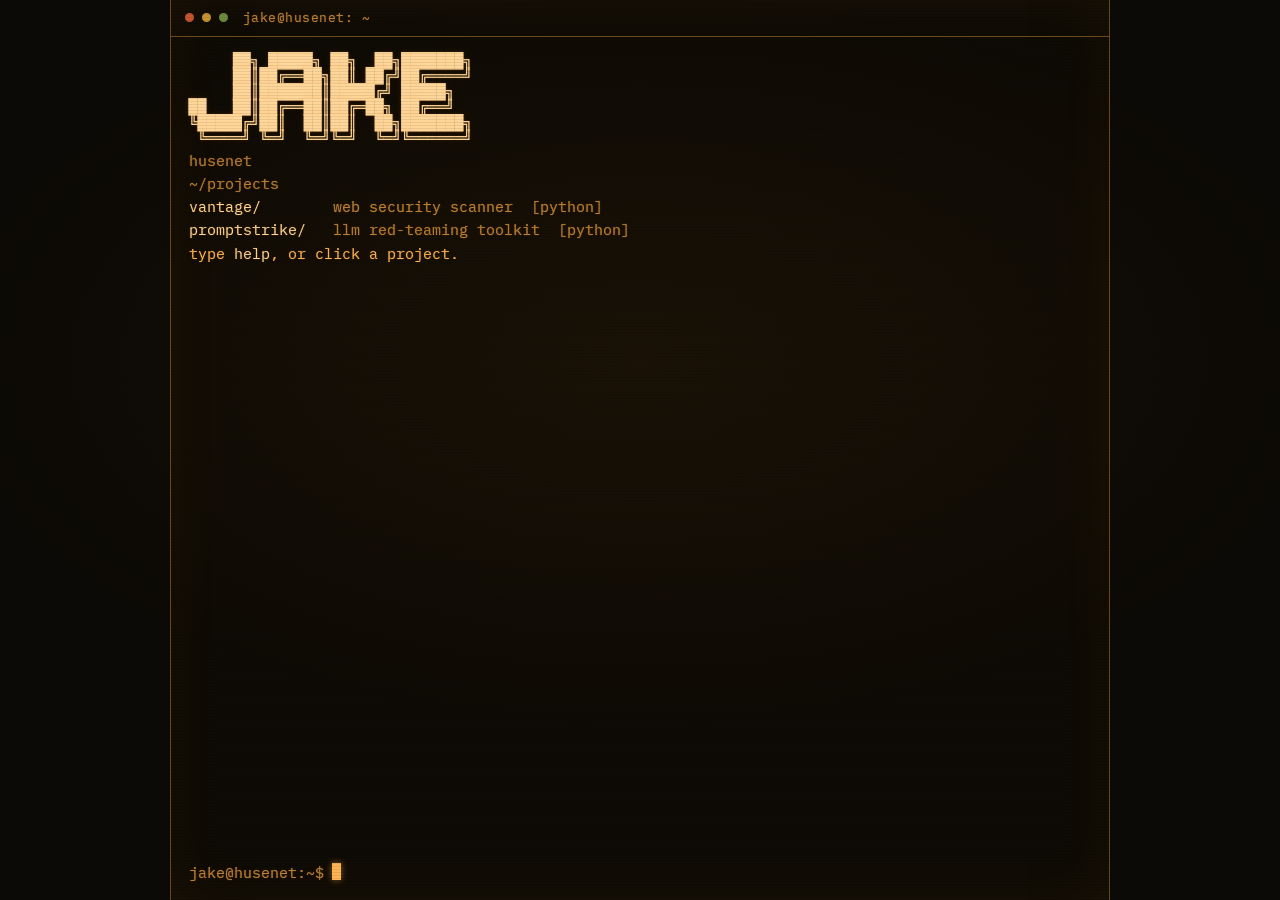
==== index.html @ fe4c5627 "Personal site: interactive terminal" ====
<!DOCTYPE html>
<html lang="en">
<head>
  <meta charset="UTF-8" />
  <meta name="viewport" content="width=device-width, initial-scale=1.0" />
  <title>husenet</title>
  <meta name="description" content="husenet - public projects." />
  <meta property="og:title" content="husenet" />
  <meta property="og:description" content="public projects." />
  <meta property="og:type" content="website" />
  <meta property="og:url" content="https://husenet.github.io" />
  <link rel="icon" href="data:image/svg+xml,<svg xmlns=%22http://www.w3.org/2000/svg%22 viewBox=%220 0 100 100%22><text y=%22.9em%22 font-size=%2266%22 fill=%22%23ffb454%22>&gt;_</text></svg>" />

  <link rel="preconnect" href="https://fonts.googleapis.com" />
  <link rel="preconnect" href="https://fonts.gstatic.com" crossorigin />
  <link href="https://fonts.googleapis.com/css2?family=IBM+Plex+Mono:wght@400;500;600&display=swap" rel="stylesheet" />

  <link rel="stylesheet" href="assets/style.css" />
</head>
<body>
  <div class="crt" aria-hidden="true"></div>
  <div class="glow" aria-hidden="true"></div>

  <main class="screen" id="screen">
    <div class="titlebar">
      <span class="tb-dot"></span><span class="tb-dot"></span><span class="tb-dot"></span>
      <span class="tb-title">jake@husenet: ~</span>
    </div>

    <div class="output" id="output"></div>

    <form class="inputline" id="form" autocomplete="off">
      <span class="prompt" id="prompt">jake@husenet:~$</span>
      <span class="field">
        <input class="cmd" id="cmd" type="text" autocomplete="off"
               autocapitalize="off" autocorrect="off" spellcheck="false"
               aria-label="terminal input" />
        <span class="mirror" id="mirror" aria-hidden="true"></span>
        <span class="cursor" id="cursor" aria-hidden="true"></span>
      </span>
    </form>
  </main>

  <noscript>
    <div style="max-width:42rem;margin:3rem auto;padding:0 1.25rem;color:#ffb454;font-family:monospace;">
      <h1>husenet</h1>
      <ul>
        <li>vantage - web security scanner (python): github.com/husenet/vantage</li>
        <li>promptstrike - LLM red-teaming toolkit (python): github.com/husenet/promptstrike</li>
        <li>github.com/husenet</li>
      </ul>
    </div>
  </noscript>

  <script src="assets/main.js"></script>
</body>
</html>
---- assets/style.css ----
/* jake (@husenet) // terminal portfolio - amber CRT theme */

:root {
  --bg: #0c0a06;
  --bg-screen: #0e0b05;
  --amber: #ffb454;
  --amber-bright: #ffd79a;
  --amber-dim: #b87d33;
  --amber-faint: #6a4a1f;
  --err: #ff7a59;
  --link: #ffd79a;
  --glow: rgba(255, 160, 50, 0.55);
  --mono: "IBM Plex Mono", ui-monospace, "SFMono-Regular", Menlo, Consolas, monospace;
}

* { box-sizing: border-box; }

html, body { height: 100%; margin: 0; }

body {
  background:
    radial-gradient(120% 120% at 50% 50%, transparent 55%, rgba(0,0,0,0.55) 100%),
    var(--bg);
  color: var(--amber);
  font-family: var(--mono);
  font-size: 15px;
  line-height: 1.55;
  overflow: hidden;
  text-shadow: 0 0 1px rgba(255,180,84,0.45), 0 0 6px rgba(255,150,40,0.12);
}

::selection { background: var(--amber); color: #1a1206; text-shadow: none; }

a.link, a.link:visited { color: var(--link); text-decoration: none; border-bottom: 1px dotted var(--amber-dim); }
a.link:hover { background: var(--amber); color: #1a1206; border-color: transparent; text-shadow: none; }

.cmd-link { color: var(--amber-bright); cursor: pointer; outline: none; }
.cmd-link:hover, .cmd-link:focus { background: var(--amber); color: #1a1206; text-shadow: none; }

/* --- CRT overlays --- */
.crt {
  position: fixed; inset: 0; z-index: 9; pointer-events: none;
  background: repeating-linear-gradient(
    to bottom,
    rgba(0,0,0,0) 0,
    rgba(0,0,0,0) 2px,
    rgba(0,0,0,0.16) 3px,
    rgba(0,0,0,0.16) 3px
  );
  animation: flicker 5s infinite steps(60);
}
.glow {
  position: fixed; inset: 0; z-index: 8; pointer-events: none;
  background: radial-gradient(80% 60% at 50% 40%, rgba(255,150,40,0.05), transparent 70%);
}
@keyframes flicker {
  0%, 96%, 100% { opacity: 1; }
  97% { opacity: 0.92; }
  98% { opacity: 0.98; }
}

/* --- screen --- */
.screen {
  position: relative; z-index: 1;
  display: flex; flex-direction: column;
  height: 100vh; max-width: 940px; margin: 0 auto;
  background: var(--bg-screen);
  border-left: 1px solid var(--amber-faint);
  border-right: 1px solid var(--amber-faint);
  box-shadow: inset 0 0 60px rgba(255,150,40,0.05);
}

.titlebar {
  display: flex; align-items: center; gap: 0.5rem;
  padding: 0.5rem 0.9rem;
  border-bottom: 1px solid var(--amber-faint);
  color: var(--amber-dim); font-size: 0.8rem; letter-spacing: 0.04em;
  flex: 0 0 auto;
}
.tb-dot { width: 9px; height: 9px; border-radius: 50%; background: var(--amber-faint); }
.tb-dot:nth-child(1) { background: #c5552f; }
.tb-dot:nth-child(2) { background: #c79433; }
.tb-dot:nth-child(3) { background: #6e8b3d; }
.tb-title { margin-left: 0.4rem; }

.output {
  flex: 1 1 auto; overflow-y: auto;
  padding: 1rem 1.1rem 0.4rem;
  scrollbar-width: thin; scrollbar-color: var(--amber-faint) transparent;
}
.output::-webkit-scrollbar { width: 8px; }
.output::-webkit-scrollbar-thumb { background: var(--amber-faint); border-radius: 4px; }
.output::-webkit-scrollbar-track { background: transparent; }

.line { white-space: pre-wrap; word-break: break-word; }
.line + .line { margin-top: 0; }
.out { color: var(--amber); }
.dim { color: var(--amber-dim); }
.err { color: var(--err); }
.p { color: var(--amber-dim); }
.echo { color: var(--amber-bright); }
.kw { color: var(--amber-bright); }
.banner { margin: 0 0 0.2rem; color: var(--amber-bright); line-height: 1.05; font-size: clamp(0.5rem, 2.4vw, 0.92rem); }

/* --- input line --- */
.inputline {
  flex: 0 0 auto; display: flex; align-items: center; gap: 0.55rem;
  padding: 0.6rem 1.1rem 1rem;
}
.prompt { color: var(--amber-dim); white-space: nowrap; user-select: none; }
.field { position: relative; flex: 1 1 auto; min-width: 0; height: 1.55em; }
.cmd {
  width: 100%; height: 100%;
  background: transparent; border: 0; outline: 0; padding: 0; margin: 0;
  color: var(--amber-bright); font: inherit; letter-spacing: inherit;
  caret-color: transparent; text-shadow: inherit;
}
.mirror {
  position: absolute; left: 0; top: 0; visibility: hidden;
  white-space: pre; font: inherit; letter-spacing: inherit;
}
.cursor {
  position: absolute; left: 0; top: 0.12em;
  width: 0.6em; height: 1.15em;
  background: var(--amber);
  box-shadow: 0 0 6px var(--glow);
  animation: blink 1.05s steps(1) infinite;
  pointer-events: none;
}
.cursor.off { opacity: 0.35; animation: none; }
@keyframes blink { 50% { opacity: 0; } }

@media (prefers-reduced-motion: reduce) {
  .crt { animation: none; }
  .cursor { animation: none; }
}
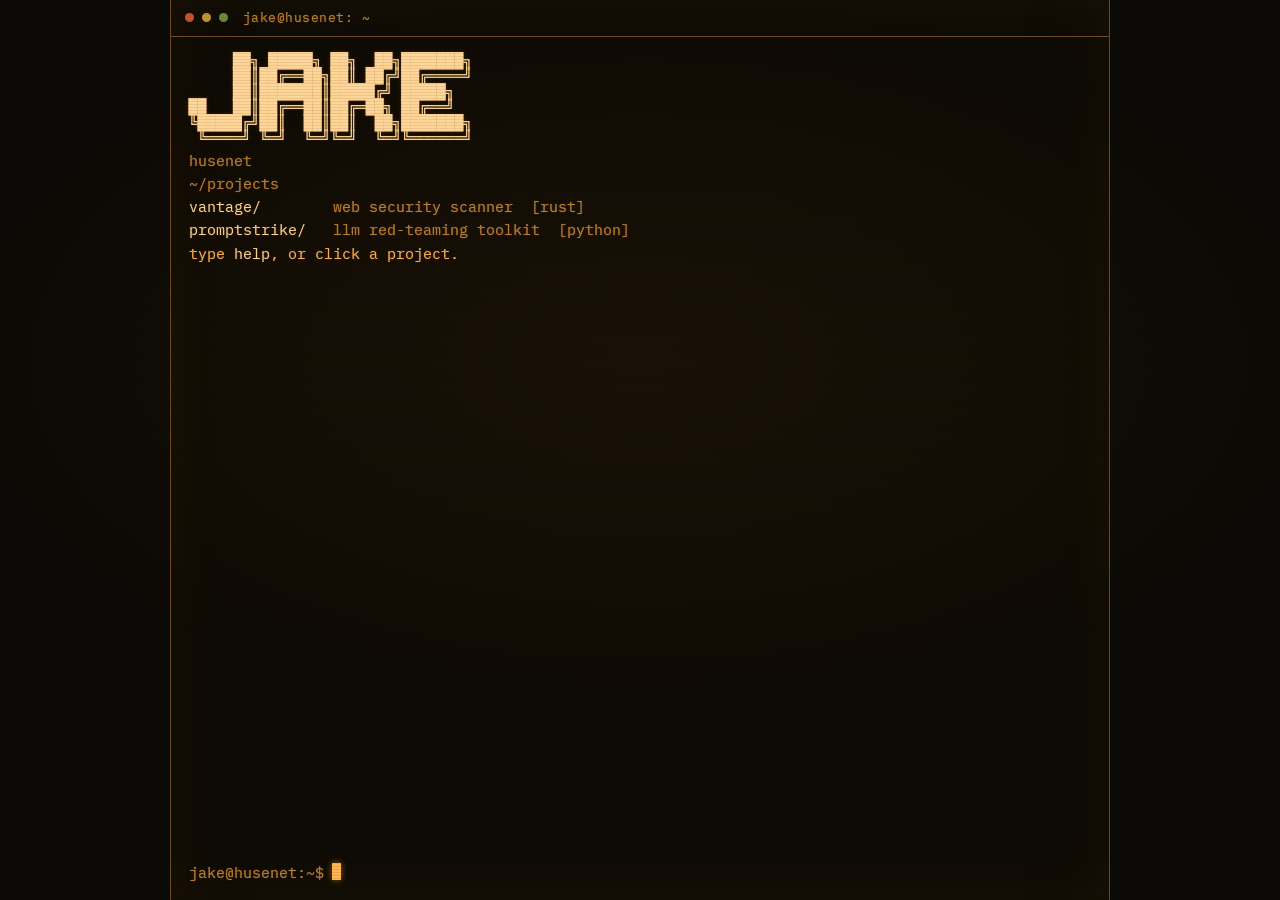
==== commit 00998687: "Update vantage: Rust build" ====
--- a/index.html
+++ b/index.html
@@ -45,7 +45,7 @@
     <div style="max-width:42rem;margin:3rem auto;padding:0 1.25rem;color:#ffb454;font-family:monospace;">
       <h1>husenet</h1>
       <ul>
-        <li>vantage - web security scanner (python): github.com/husenet/vantage</li>
+        <li>vantage - web security scanner (rust): github.com/husenet/vantage</li>
         <li>promptstrike - LLM red-teaming toolkit (python): github.com/husenet/promptstrike</li>
         <li>github.com/husenet</li>
       </ul>
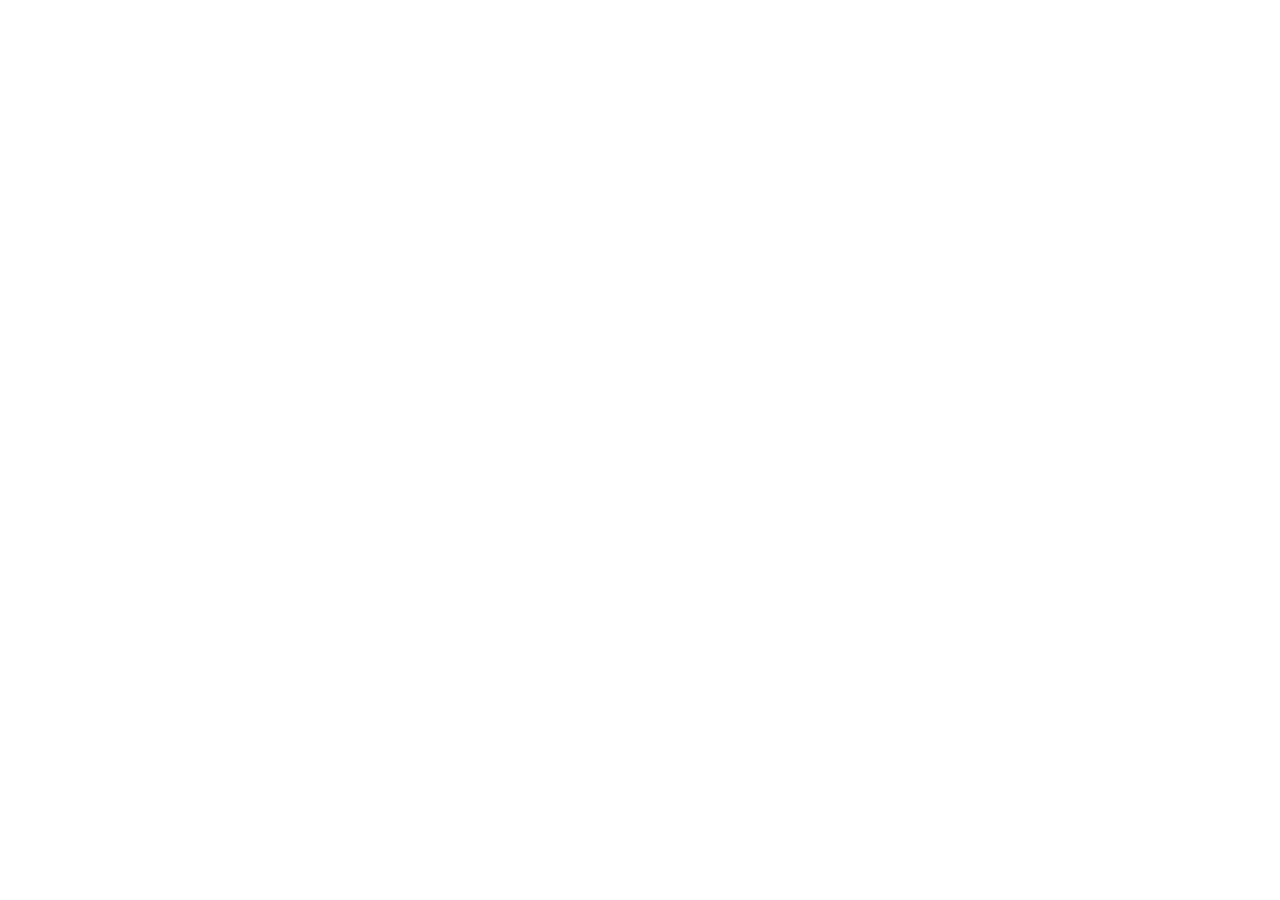
==== commit 5ca92c92: "Redirect to jake.center; the terminal now lives there at /terminal" ====
--- a/index.html
+++ b/index.html
@@ -1,57 +1,28 @@
-<!DOCTYPE html>
+<!doctype html>
 <html lang="en">
 <head>
-  <meta charset="UTF-8" />
-  <meta name="viewport" content="width=device-width, initial-scale=1.0" />
-  <title>husenet</title>
-  <meta name="description" content="husenet - public projects." />
-  <meta property="og:title" content="husenet" />
-  <meta property="og:description" content="public projects." />
-  <meta property="og:type" content="website" />
-  <meta property="og:url" content="https://husenet.github.io" />
-  <link rel="icon" href="data:image/svg+xml,<svg xmlns=%22http://www.w3.org/2000/svg%22 viewBox=%220 0 100 100%22><text y=%22.9em%22 font-size=%2266%22 fill=%22%23ffb454%22>&gt;_</text></svg>" />
-
-  <link rel="preconnect" href="https://fonts.googleapis.com" />
-  <link rel="preconnect" href="https://fonts.gstatic.com" crossorigin />
-  <link href="https://fonts.googleapis.com/css2?family=IBM+Plex+Mono:wght@400;500;600&display=swap" rel="stylesheet" />
-
-  <link rel="stylesheet" href="assets/style.css" />
+<meta charset="utf-8">
+<title>jake.center</title>
+<link rel="canonical" href="https://jake.center/">
+<script>
+  // Runs before the meta refresh, so hash deep links keep working:
+  //   #posts / #blog        -> jake.center/blog
+  //   #<project-or-post>    -> jake.center/terminal#<name>  (the terminal
+  //                            still autotypes `cat <name>`, same as here)
+  (function () {
+    var h = "";
+    try { h = decodeURIComponent((location.hash || "").replace(/^#\/?/, "")).toLowerCase(); }
+    catch (e) { /* fall through to home */ }
+    var dest = "https://jake.center/";
+    if (h === "posts" || h === "blog") dest = "https://jake.center/blog";
+    else if (h) dest = "https://jake.center/terminal#" + encodeURIComponent(h);
+    location.replace(dest);
+  })();
+</script>
+<meta http-equiv="refresh" content="0; url=https://jake.center/">
 </head>
 <body>
-  <div class="crt" aria-hidden="true"></div>
-  <div class="glow" aria-hidden="true"></div>
-
-  <main class="screen" id="screen">
-    <div class="titlebar">
-      <span class="tb-dot"></span><span class="tb-dot"></span><span class="tb-dot"></span>
-      <span class="tb-title">jake@husenet: ~</span>
-    </div>
-
-    <div class="output" id="output"></div>
-
-    <form class="inputline" id="form" autocomplete="off">
-      <span class="prompt" id="prompt">jake@husenet:~$</span>
-      <span class="field">
-        <input class="cmd" id="cmd" type="text" autocomplete="off"
-               autocapitalize="off" autocorrect="off" spellcheck="false"
-               aria-label="terminal input" />
-        <span class="mirror" id="mirror" aria-hidden="true"></span>
-        <span class="cursor" id="cursor" aria-hidden="true"></span>
-      </span>
-    </form>
-  </main>
-
-  <noscript>
-    <div style="max-width:42rem;margin:3rem auto;padding:0 1.25rem;color:#ffb454;font-family:monospace;">
-      <h1>husenet</h1>
-      <ul>
-        <li>vantage - web security scanner (rust): github.com/husenet/vantage</li>
-        <li>promptstrike - LLM red-teaming toolkit (python): github.com/husenet/promptstrike</li>
-        <li>github.com/husenet</li>
-      </ul>
-    </div>
-  </noscript>
-
-  <script src="assets/main.js"></script>
+<noscript><p>This site has moved to <a href="https://jake.center/">jake.center</a>.</p></noscript>
+<p><a href="https://jake.center/">Continue to jake.center →</a></p>
 </body>
 </html>
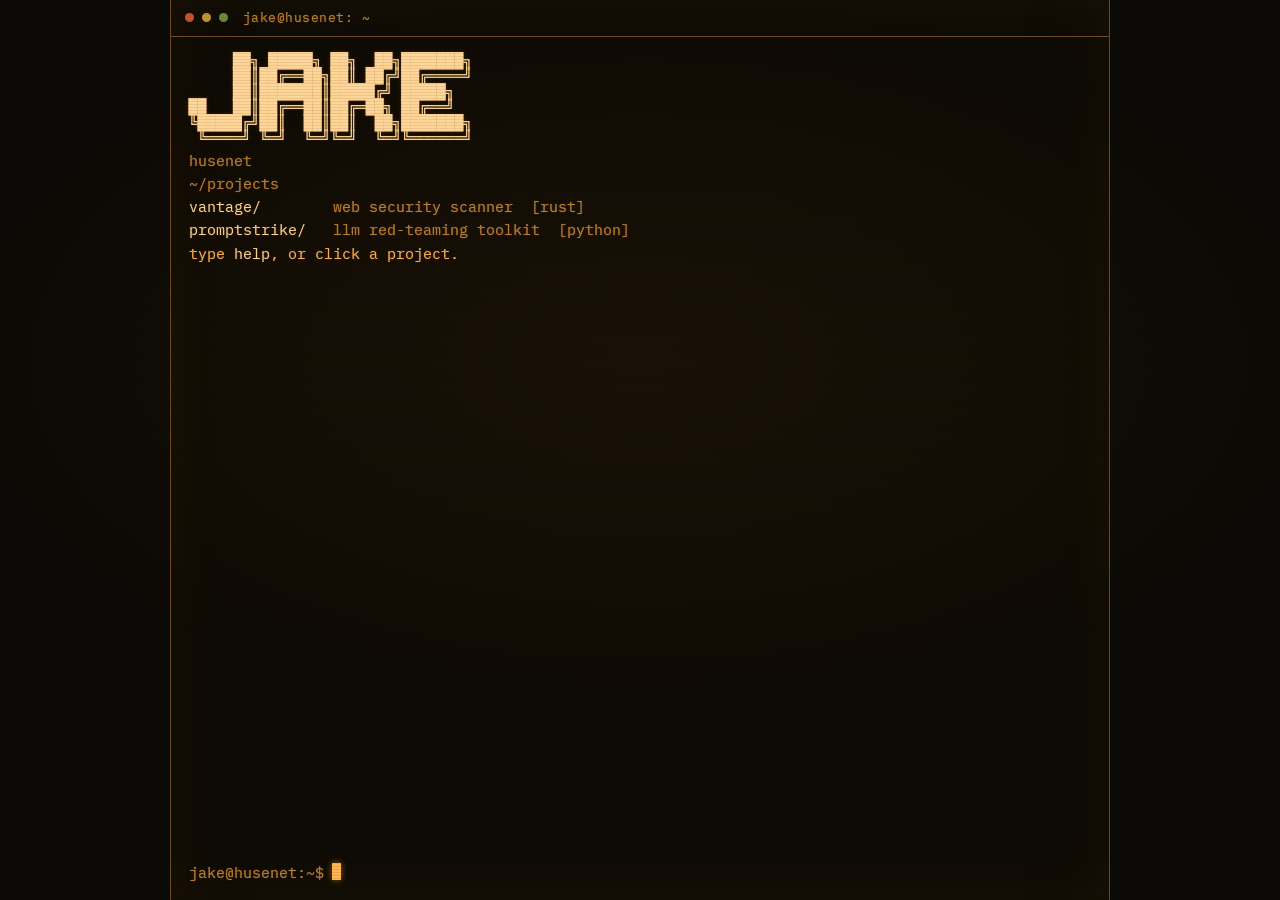
==== commit f0c5de87: "Revert "Redirect to jake.center; the terminal now lives there at /terminal" This reverts commit 5ca9" ====
--- a/index.html
+++ b/index.html
@@ -1,28 +1,58 @@
-<!doctype html>
+<!DOCTYPE html>
 <html lang="en">
 <head>
-<meta charset="utf-8">
-<title>jake.center</title>
-<link rel="canonical" href="https://jake.center/">
-<script>
-  // Runs before the meta refresh, so hash deep links keep working:
-  //   #posts / #blog        -> jake.center/blog
-  //   #<project-or-post>    -> jake.center/terminal#<name>  (the terminal
-  //                            still autotypes `cat <name>`, same as here)
-  (function () {
-    var h = "";
-    try { h = decodeURIComponent((location.hash || "").replace(/^#\/?/, "")).toLowerCase(); }
-    catch (e) { /* fall through to home */ }
-    var dest = "https://jake.center/";
-    if (h === "posts" || h === "blog") dest = "https://jake.center/blog";
-    else if (h) dest = "https://jake.center/terminal#" + encodeURIComponent(h);
-    location.replace(dest);
-  })();
-</script>
-<meta http-equiv="refresh" content="0; url=https://jake.center/">
+  <meta charset="UTF-8" />
+  <meta name="viewport" content="width=device-width, initial-scale=1.0" />
+  <title>husenet</title>
+  <meta name="description" content="husenet - security tools and write-ups." />
+  <meta property="og:title" content="husenet" />
+  <meta property="og:description" content="security tools and write-ups." />
+  <meta property="og:type" content="website" />
+  <meta property="og:url" content="https://husenet.github.io" />
+  <link rel="icon" href="data:image/svg+xml,<svg xmlns=%22http://www.w3.org/2000/svg%22 viewBox=%220 0 100 100%22><text y=%22.9em%22 font-size=%2266%22 fill=%22%23ffb454%22>&gt;_</text></svg>" />
+
+  <link rel="preconnect" href="https://fonts.googleapis.com" />
+  <link rel="preconnect" href="https://fonts.gstatic.com" crossorigin />
+  <link href="https://fonts.googleapis.com/css2?family=IBM+Plex+Mono:wght@400;500;600&display=swap" rel="stylesheet" />
+
+  <link rel="stylesheet" href="assets/style.css" />
 </head>
 <body>
-<noscript><p>This site has moved to <a href="https://jake.center/">jake.center</a>.</p></noscript>
-<p><a href="https://jake.center/">Continue to jake.center →</a></p>
+  <div class="crt" aria-hidden="true"></div>
+  <div class="glow" aria-hidden="true"></div>
+
+  <main class="screen" id="screen">
+    <div class="titlebar">
+      <span class="tb-dot"></span><span class="tb-dot"></span><span class="tb-dot"></span>
+      <span class="tb-title">jake@husenet: ~</span>
+    </div>
+
+    <div class="output" id="output"></div>
+
+    <form class="inputline" id="form" autocomplete="off">
+      <span class="prompt" id="prompt">jake@husenet:~$</span>
+      <span class="field">
+        <input class="cmd" id="cmd" type="text" autocomplete="off"
+               autocapitalize="off" autocorrect="off" spellcheck="false"
+               aria-label="terminal input" />
+        <span class="mirror" id="mirror" aria-hidden="true"></span>
+        <span class="cursor" id="cursor" aria-hidden="true"></span>
+      </span>
+    </form>
+  </main>
+
+  <noscript>
+    <div style="max-width:42rem;margin:3rem auto;padding:0 1.25rem;color:#ffb454;font-family:monospace;">
+      <h1>husenet</h1>
+      <ul>
+        <li>vantage - web security scanner (rust): github.com/husenet/vantage</li>
+        <li>promptstrike - LLM red-teaming toolkit (python): github.com/husenet/promptstrike</li>
+        <li>write-ups: medium.com/@husenet</li>
+        <li>github.com/husenet</li>
+      </ul>
+    </div>
+  </noscript>
+
+  <script src="assets/main.js"></script>
 </body>
 </html>
--- a/assets/style.css
+++ b/assets/style.css
@@ -0,0 +1,136 @@
+/* jake (@husenet) // terminal portfolio - amber CRT theme */
+
+:root {
+  --bg: #0c0a06;
+  --bg-screen: #0e0b05;
+  --amber: #ffb454;
+  --amber-bright: #ffd79a;
+  --amber-dim: #b87d33;
+  --amber-faint: #6a4a1f;
+  --err: #ff7a59;
+  --link: #ffd79a;
+  --glow: rgba(255, 160, 50, 0.55);
+  --mono: "IBM Plex Mono", ui-monospace, "SFMono-Regular", Menlo, Consolas, monospace;
+}
+
+* { box-sizing: border-box; }
+
+html, body { height: 100%; margin: 0; }
+
+body {
+  background:
+    radial-gradient(120% 120% at 50% 50%, transparent 55%, rgba(0,0,0,0.55) 100%),
+    var(--bg);
+  color: var(--amber);
+  font-family: var(--mono);
+  font-size: 15px;
+  line-height: 1.55;
+  overflow: hidden;
+  text-shadow: 0 0 1px rgba(255,180,84,0.45), 0 0 6px rgba(255,150,40,0.12);
+}
+
+::selection { background: var(--amber); color: #1a1206; text-shadow: none; }
+
+a.link, a.link:visited { color: var(--link); text-decoration: none; border-bottom: 1px dotted var(--amber-dim); }
+a.link:hover { background: var(--amber); color: #1a1206; border-color: transparent; text-shadow: none; }
+
+.cmd-link { color: var(--amber-bright); cursor: pointer; outline: none; }
+.cmd-link:hover, .cmd-link:focus { background: var(--amber); color: #1a1206; text-shadow: none; }
+
+/* --- CRT overlays --- */
+.crt {
+  position: fixed; inset: 0; z-index: 9; pointer-events: none;
+  background: repeating-linear-gradient(
+    to bottom,
+    rgba(0,0,0,0) 0,
+    rgba(0,0,0,0) 2px,
+    rgba(0,0,0,0.16) 3px,
+    rgba(0,0,0,0.16) 3px
+  );
+  animation: flicker 5s infinite steps(60);
+}
+.glow {
+  position: fixed; inset: 0; z-index: 8; pointer-events: none;
+  background: radial-gradient(80% 60% at 50% 40%, rgba(255,150,40,0.05), transparent 70%);
+}
+@keyframes flicker {
+  0%, 96%, 100% { opacity: 1; }
+  97% { opacity: 0.92; }
+  98% { opacity: 0.98; }
+}
+
+/* --- screen --- */
+.screen {
+  position: relative; z-index: 1;
+  display: flex; flex-direction: column;
+  height: 100vh; max-width: 940px; margin: 0 auto;
+  background: var(--bg-screen);
+  border-left: 1px solid var(--amber-faint);
+  border-right: 1px solid var(--amber-faint);
+  box-shadow: inset 0 0 60px rgba(255,150,40,0.05);
+}
+
+.titlebar {
+  display: flex; align-items: center; gap: 0.5rem;
+  padding: 0.5rem 0.9rem;
+  border-bottom: 1px solid var(--amber-faint);
+  color: var(--amber-dim); font-size: 0.8rem; letter-spacing: 0.04em;
+  flex: 0 0 auto;
+}
+.tb-dot { width: 9px; height: 9px; border-radius: 50%; background: var(--amber-faint); }
+.tb-dot:nth-child(1) { background: #c5552f; }
+.tb-dot:nth-child(2) { background: #c79433; }
+.tb-dot:nth-child(3) { background: #6e8b3d; }
+.tb-title { margin-left: 0.4rem; }
+
+.output {
+  flex: 1 1 auto; overflow-y: auto;
+  padding: 1rem 1.1rem 0.4rem;
+  scrollbar-width: thin; scrollbar-color: var(--amber-faint) transparent;
+}
+.output::-webkit-scrollbar { width: 8px; }
+.output::-webkit-scrollbar-thumb { background: var(--amber-faint); border-radius: 4px; }
+.output::-webkit-scrollbar-track { background: transparent; }
+
+.line { white-space: pre-wrap; word-break: break-word; }
+.line + .line { margin-top: 0; }
+.out { color: var(--amber); }
+.dim { color: var(--amber-dim); }
+.err { color: var(--err); }
+.p { color: var(--amber-dim); }
+.echo { color: var(--amber-bright); }
+.kw { color: var(--amber-bright); }
+.banner { margin: 0 0 0.2rem; color: var(--amber-bright); line-height: 1.05; font-size: clamp(0.5rem, 2.4vw, 0.92rem); }
+
+/* --- input line --- */
+.inputline {
+  flex: 0 0 auto; display: flex; align-items: center; gap: 0.55rem;
+  padding: 0.6rem 1.1rem 1rem;
+}
+.prompt { color: var(--amber-dim); white-space: nowrap; user-select: none; }
+.field { position: relative; flex: 1 1 auto; min-width: 0; height: 1.55em; }
+.cmd {
+  width: 100%; height: 100%;
+  background: transparent; border: 0; outline: 0; padding: 0; margin: 0;
+  color: var(--amber-bright); font: inherit; letter-spacing: inherit;
+  caret-color: transparent; text-shadow: inherit;
+}
+.mirror {
+  position: absolute; left: 0; top: 0; visibility: hidden;
+  white-space: pre; font: inherit; letter-spacing: inherit;
+}
+.cursor {
+  position: absolute; left: 0; top: 0.12em;
+  width: 0.6em; height: 1.15em;
+  background: var(--amber);
+  box-shadow: 0 0 6px var(--glow);
+  animation: blink 1.05s steps(1) infinite;
+  pointer-events: none;
+}
+.cursor.off { opacity: 0.35; animation: none; }
+@keyframes blink { 50% { opacity: 0; } }
+
+@media (prefers-reduced-motion: reduce) {
+  .crt { animation: none; }
+  .cursor { animation: none; }
+}
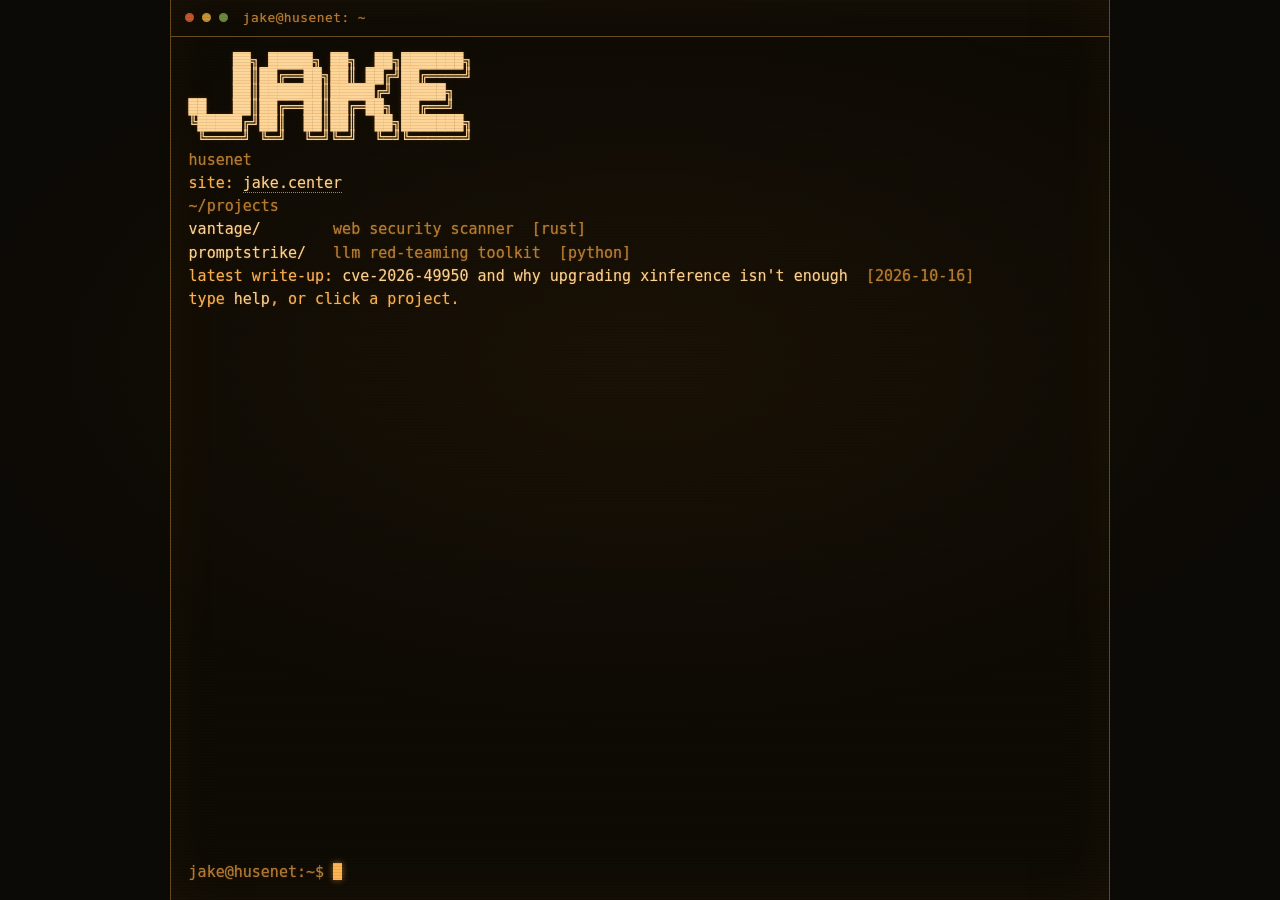
==== commit 7006c390: "Link jake.center, list the CVE-2026-49950 write-up, add a content security policy" ====
--- a/index.html
+++ b/index.html
@@ -2,6 +2,8 @@
 <html lang="en">
 <head>
   <meta charset="UTF-8" />
+  <meta http-equiv="Content-Security-Policy" content="default-src 'none'; script-src 'self'; style-src 'self' https://fonts.googleapis.com; font-src https://fonts.gstatic.com; img-src 'self' data:; base-uri 'none'; form-action 'none'; upgrade-insecure-requests" />
+  <meta name="referrer" content="strict-origin-when-cross-origin" />
   <meta name="viewport" content="width=device-width, initial-scale=1.0" />
   <title>husenet</title>
   <meta name="description" content="husenet - security tools and write-ups." />
@@ -42,12 +44,13 @@
   </main>
 
   <noscript>
-    <div style="max-width:42rem;margin:3rem auto;padding:0 1.25rem;color:#ffb454;font-family:monospace;">
+    <div class="noscript">
       <h1>husenet</h1>
       <ul>
         <li>vantage - web security scanner (rust): github.com/husenet/vantage</li>
         <li>promptstrike - LLM red-teaming toolkit (python): github.com/husenet/promptstrike</li>
-        <li>write-ups: medium.com/@husenet</li>
+        <li>site: <a href="https://jake.center">jake.center</a></li>
+        <li>write-ups: <a href="https://jake.center/blog">jake.center/blog</a> and medium.com/@husenet</li>
         <li>github.com/husenet</li>
       </ul>
     </div>
--- a/assets/style.css
+++ b/assets/style.css
@@ -134,3 +134,6 @@
   .crt { animation: none; }
   .cursor { animation: none; }
 }
+
+/* no-JavaScript fallback (styled here: the CSP allows no inline styles) */
+.noscript { max-width: 42rem; margin: 3rem auto; padding: 0 1.25rem; color: #ffb454; font-family: monospace; }
